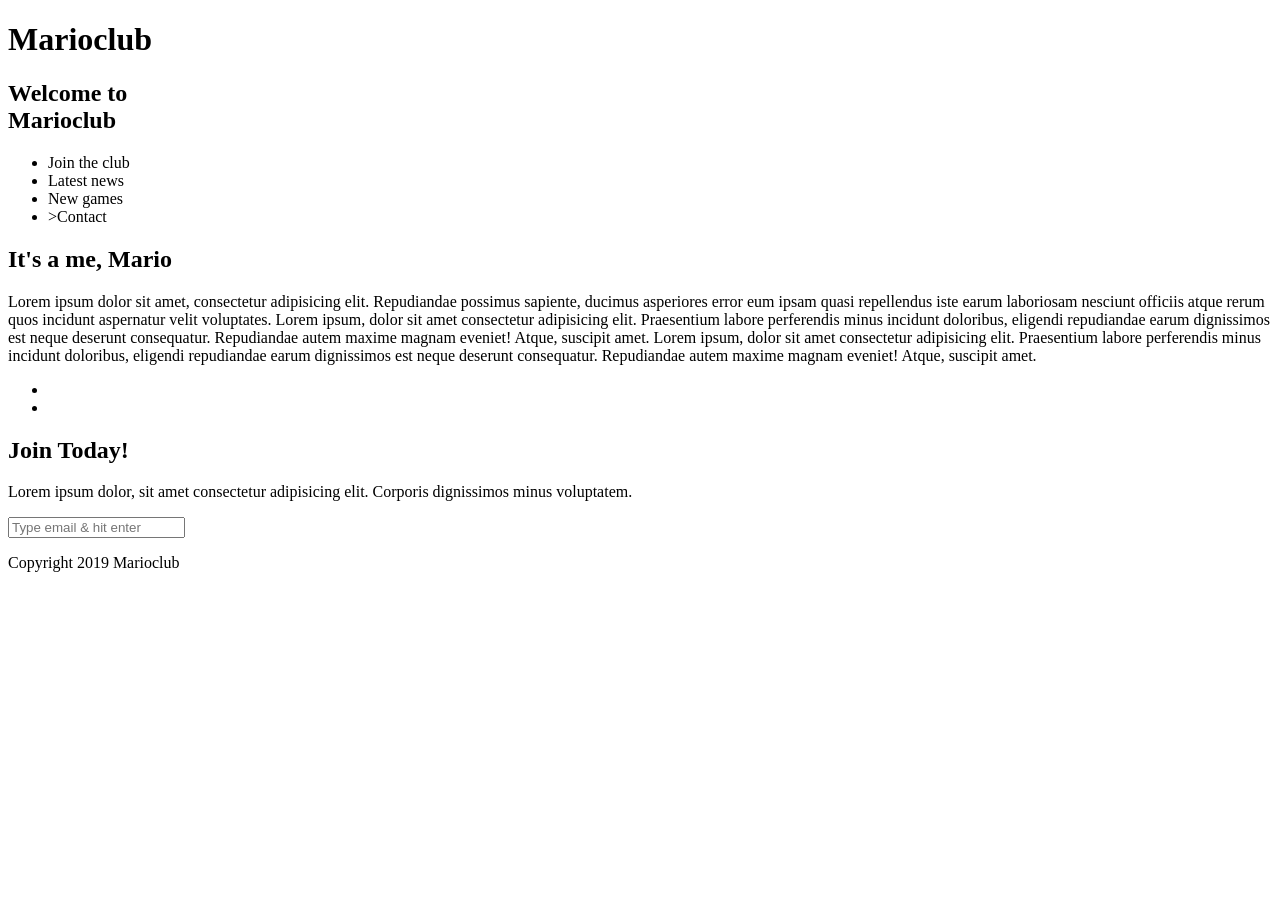
==== index.html @ 10261339 "Update index.html" ====
<!DOCTYPE html>
<html lang="en">

<head>
    <meta name="viewport" content="width=device-width, initial-scale=1.0">
    <!--- Write the correct path to the favicon.ico inside the href attribute below --->
    <link rel="shortcut icon" href="" type="image/x-icon">

    <!--- Write the correct path to the favicon.ico inside the href attribute below --->
    <link rel="icon" href="" type="image/x-icon">

    <!--- Add a link to stylesheet --->
    <title>Marioclub</title>
</head>

<body>
    <header>
        <!-- aske -->
        <!--- Convert h1 tag into a clickable link that opens the landingpage - index.html --->
        <h1>Marioclub</h1>
    </header>
    <section class="banner">
        <!--- Add a image tag that displays banner.jpg and add an alt attribute with following text "marioclub welcome banner"  --->
        <div class="welcome">
            <h2>Welcome to <br><span>Marioclub</span></h2>
        </div>
    </section>
    <nav class="main-nav">
        <ul>
            <!--- Add a link around the <li>Join the club</li> tag that refers to index.html and inside the link tag add a class attribute named "join" --->
            <li>Join the club</li>
            <!--- Add a link tag around the <li>Lastest news</li> tag that refers to news.html --->
            <li>Latest news</li>
            <!--- Add a link tag around the <li>New games</li> tag that refers to games.html --->
            <li>New games</li>
            <!--- Add a link tag around the <li>Contact</li> tag that refers to contact.html --->
            <li>>Contact</li>
        </ul>
    </nav>
    <main>
        <article>
            <h2>It's a me, Mario</h2>
            <p>Lorem ipsum dolor sit amet, consectetur adipisicing elit. Repudiandae possimus sapiente, ducimus asperiores error eum ipsam quasi repellendus iste earum laboriosam nesciunt officiis atque rerum quos incidunt aspernatur velit voluptates. Lorem ipsum, dolor sit amet consectetur adipisicing elit. Praesentium labore perferendis minus incidunt doloribus, eligendi repudiandae earum dignissimos est neque deserunt consequatur. Repudiandae autem maxime magnam eveniet! Atque, suscipit amet. Lorem ipsum, dolor sit amet consectetur adipisicing elit. Praesentium labore perferendis minus incidunt doloribus, eligendi repudiandae earum dignissimos est neque deserunt consequatur. Repudiandae autem maxime magnam eveniet! Atque, suscipit amet.</p>
        </article>
        <ul class="images">
            <!--- Add an image tag inside <li> tag that displays image "thumb-1.jpg" and add an alt attribute with following text "mario thumbnail 1 --->
            <li></li>
            <!--- Add an image tag inside <li> tag that displays image "thumb-2.jpg" and add an alt attribute with following text "mario thumbnail 2 --->
            <li></li>
        </ul>
    </main>
    <section class="join">
        <h2>Join Today!</h2>
        <p>Lorem ipsum dolor, sit amet consectetur adipisicing elit. Corporis dignissimos minus voluptatem.</p>
        <form>
            <input type="email" name="email" placeholder="Type email & hit enter" required>
        </form>
    </section>
    <footer>
        <p class="copyright">Copyright 2019 Marioclub</p>
    </footer>
</body>

</html>
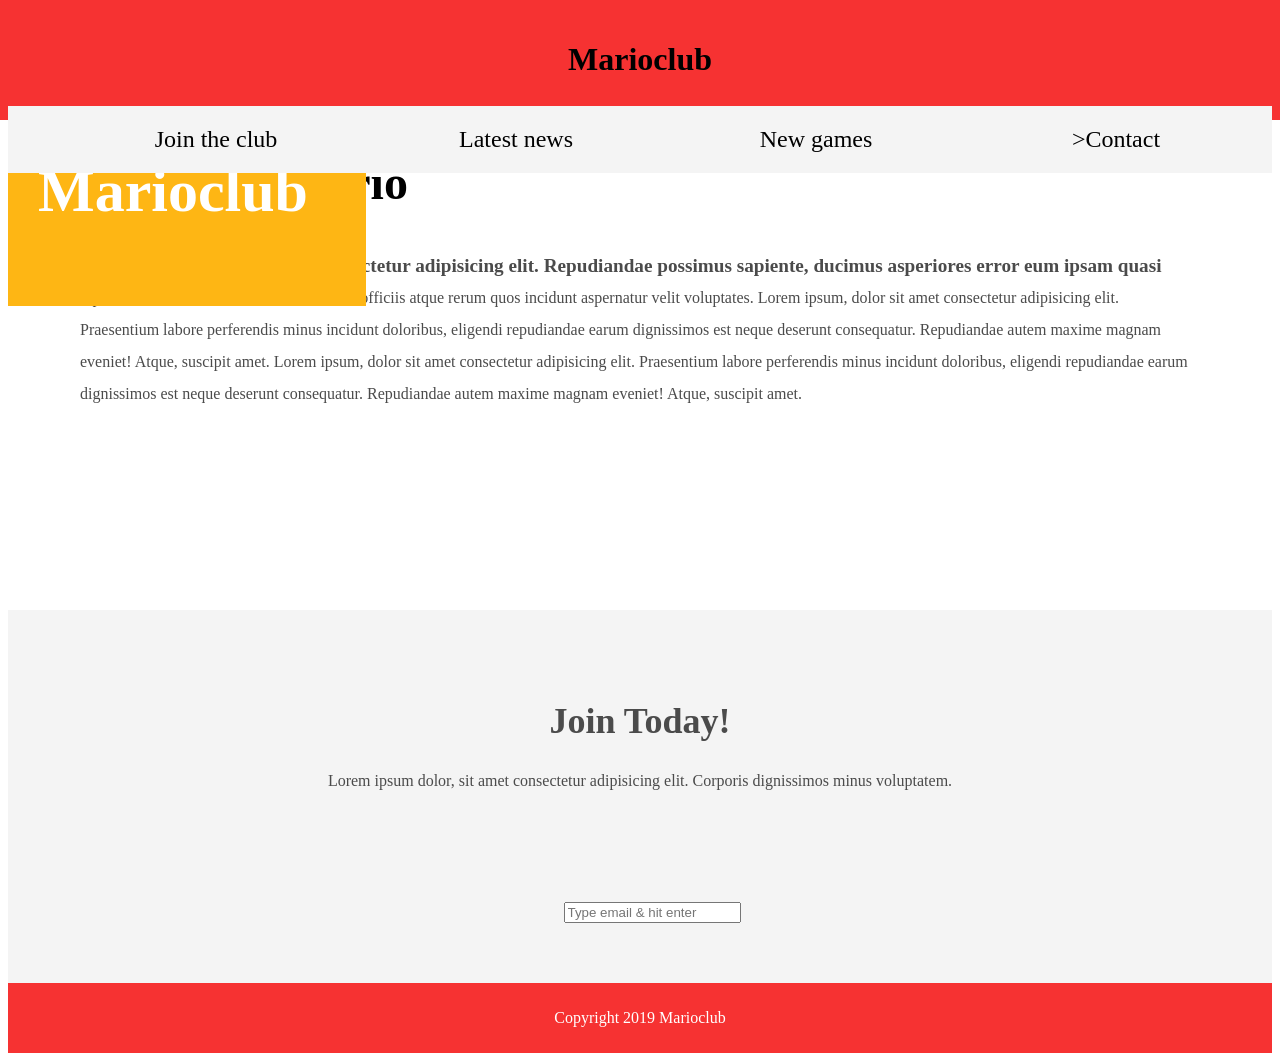
==== commit 1072f2d2: "Update index.html" ====
--- a/index.html
+++ b/index.html
@@ -4,12 +4,13 @@
 <head>
     <meta name="viewport" content="width=device-width, initial-scale=1.0">
     <!--- Write the correct path to the favicon.ico inside the href attribute below --->
-    <link rel="shortcut icon" href="" type="image/x-icon">
+    <link rel="shortcut icon" href="/img/favicon.ico" type="image/x-icon">
 
     <!--- Write the correct path to the favicon.ico inside the href attribute below --->
-    <link rel="icon" href="" type="image/x-icon">
+    <link rel="icon" href="/img/favicon.ico" type="image/x-icon">
 
     <!--- Add a link to stylesheet --->
+        <link rel="stylesheet" href="/CSS/style.css">
     <title>Marioclub</title>
 </head>
 
--- a/CSS/style.css
+++ b/CSS/style.css
@@ -0,0 +1,258 @@
+body, ul, li, h1, h2, a{
+  
+  /* Insert a margin property and set it's value to 0 */
+  /* Insert a padding property and set it's value to 0 */
+  /* Insert a font-family property and set it's value to tahoma
+  font-family: tahoma;
+}
+p{
+  /* Insert a font-size property and set it's value to 18px */
+}
+header{
+  background-color: #F63232;
+  padding: 20px 0;
+  text-align: center;
+  position: fixed;
+  width: 100%;
+  top: 0;
+  left: 0;
+  z-index: 1;
+}
+header h1{
+  /* Insert a color property and set it's value to white  */
+  /* Insert a border property and set it's value to 8px solid white  */
+  /* Insert a display property and set it's value to inline-block  */
+  /* Insert a padding property and set it's value to 6px and 12px  */
+  /* Insert a border-radius property and set it's value to 36px */
+}
+.banner{
+  position: relative;
+}
+.banner img{
+  max-width: 100%;
+}
+.banner .welcome{
+  background:#FEB614;
+  color: white;
+  padding: 30px;
+  font-size: 60px;
+  position: absolute;
+  left: 0;
+  top: 30%;
+} 
+.banner .welcome span{
+  /* Insert a font-size property and set it's value to 1.4em */
+}
+nav{
+  background: #F4F4F4;
+  padding: 20px;
+  position: -webkit-sticky;
+  position: sticky;
+  top: 106px;
+  z-index: 1;
+}
+nav ul{
+  white-space: nowrap;
+  max-width: 1200px;
+  margin: 0 auto;
+  text-align: center;
+}
+nav li{
+  width: 25%;
+  display: inline-block;
+  font-size: 24px;
+}
+nav li a{
+  text-decoration: none;
+  color: #4B4B4B;
+}
+nav li a:hover{
+  /* Insert a text-decoration property and set it's value to underline */
+}
+nav li a.join{
+  color: #F63232;
+}
+main{
+  max-width: 100%;
+  width: 1200px;
+  margin: 80px auto;
+  padding: 0 40px;
+  -webkit-box-sizing: border-box;
+  box-sizing: border-box;
+}
+article h2{
+  /* Insert a color property and set it's value to #F63232  */
+  /* Insert a font-size property and set it's value to 48px */
+  font-size: 48px;
+}
+article p{
+  line-height: 2em;
+  color: #4B4B4B;
+}
+article p::first-line{
+  font-weight: bold;
+  font-size: 1.2em;
+}
+.images{
+  text-align: center;
+  margin: 80px 0;
+  white-space: nowrap;
+}
+.images li{
+  display: inline-block;
+  list-style-type: none;
+  width: 40%;
+  margin: 20px 5%;
+  position: relative;
+}
+.images li:hover{
+  top: -4px;
+}
+.images li img{
+  max-width: 100%;
+}
+.images {
+  display: -webkit-box;
+  display: -ms-flexbox;
+  display: flex;
+  -ms-flex-wrap: wrap;
+  flex-wrap: wrap;
+}
+.coverimage li {
+  -webkit-box-flex: 1;
+  -ms-flex: 0 0 50%;
+  flex: 0 0 50%;
+  margin: 5px;
+  height: 100px;
+}
+section.join{
+  background: #F4F4F4;
+  text-align: center;
+  padding: 60px 20px;
+  color: #4B4B4B;
+}
+section.join h2{
+  font-size: 36px;
+}
+form {
+  /* Insert a padding-left property with following value: 1.5rem */
+  /* Insert a pading-top property with following value: 6rem */
+    padding-left: 1.5rem;
+    padding-top: 6rem;
+}
+form input{
+  /* Insert a margin property and set it's value to 20px and 0  */
+  /* Insert a padding property and set it's value to 10px and 20px */ 
+  /* Insert a font-size property and set it's value to 24px */
+  /* Insert a border-radius property and set it's value to 28px */ 
+  /* Insert a border property and set it's value to 4px solid and white */
+}
+form textarea{
+  margin: 20px 0;
+  padding: 10px 20px;
+  font-size: 24px;
+  border-radius: 28px;
+  border: 4px solid black;
+}
+form input:focus{
+  /* Insert a border property with following values: 4px dashed #4B4B4B */
+  /* Insert a outline property with following values: none */
+}
+form textarea:focus{
+  border: 4px dashed #4B4B4B;
+  outline: none;
+}
+form input:valid{
+  border: 4px solid #71d300;
+}
+input[type="submit"] {
+  /* Insert a width property with following value: 39rem */
+  /* Insert a background-color property with following value: red */
+  /* Insert a font-size property with following value: xx-large */
+  /* Insert a color property with following value: ghostwhite */
+    color: ghostwhite;
+}
+input[type="submit"]:focus {
+    border: 4px dashed ghostwhite;
+    outline: none
+}
+footer{
+  background: #F63232;
+  color: white;
+  padding: 10px;
+  text-align: center;
+}
+
+/* responsive styles */
+
+@media screen and (max-width: 1400px){
+
+  .banner .welcome{
+    font-size: 40px;
+  }
+
+}
+
+@media screen and (max-width: 960px){
+
+  .banner .welcome{
+    font-size: 28px;
+  }
+  nav li{
+    font-size: 18px;
+  }
+
+}
+
+@media screen and (max-width: 700px){
+
+  .banner .welcome{
+    font-size: 20px;
+    position: relative;
+    text-align: center;
+  }
+  .banner .welcome br{
+    display: none;
+  }
+  .banner .welcome span{
+    font-size: 1em;
+  }
+  nav li{
+    font-size: 18px;
+  }
+  .images li{
+    width: 100%;
+    display: block;
+    margin: 20px auto;
+  }
+
+}
+
+@media screen and (max-width: 560px){
+
+  .banner .welcome{
+    font-size: 20px;
+    position: relative;
+    text-align: center;
+  }
+  .banner .welcome br{
+    display: none;
+  }
+  .banner .welcome span{
+    font-size: 1em;
+  }
+  nav li{
+    display: block;
+    width: 100%;
+    margin: 12px 0;
+  }
+  article h2{
+    font-size: 36px;
+  }
+  header, nav{
+    position: relative;
+    top: 0;
+  }
+  
+
+}
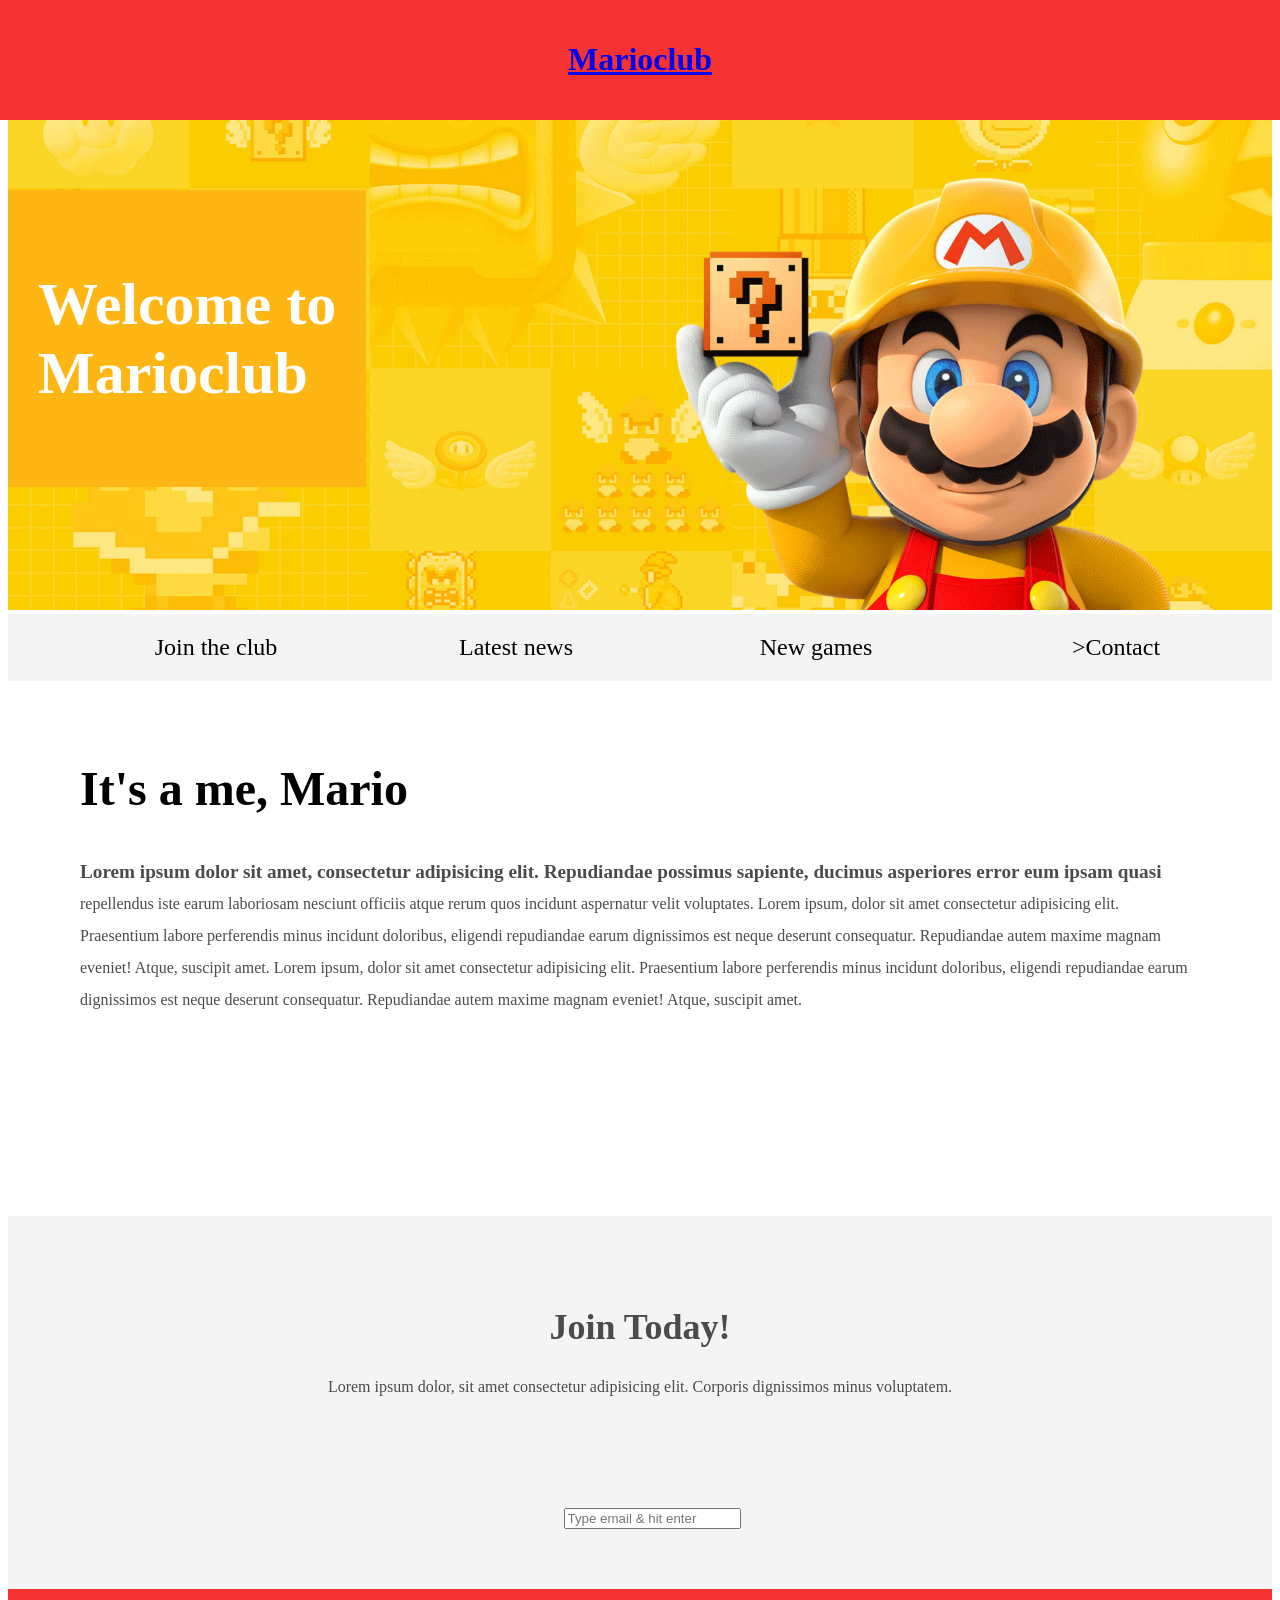
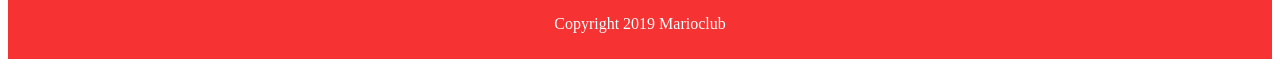
==== commit 93ee8e36: "Update index.html" ====
--- a/index.html
+++ b/index.html
@@ -3,25 +3,25 @@
 
 <head>
     <meta name="viewport" content="width=device-width, initial-scale=1.0">
-    <!--- Write the correct path to the favicon.ico inside the href attribute below --->
+    <!--- DONE Write the correct path to the favicon.ico inside the href attribute below --->
     <link rel="shortcut icon" href="/img/favicon.ico" type="image/x-icon">
 
-    <!--- Write the correct path to the favicon.ico inside the href attribute below --->
+    <!---  DONE Write the correct path to the favicon.ico inside the href attribute below --->
     <link rel="icon" href="/img/favicon.ico" type="image/x-icon">
 
-    <!--- Add a link to stylesheet --->
+    <!--- DONE Add a link to stylesheet --->
         <link rel="stylesheet" href="/CSS/style.css">
     <title>Marioclub</title>
 </head>
 
 <body>
     <header>
-        <!-- aske -->
-        <!--- Convert h1 tag into a clickable link that opens the landingpage - index.html --->
-        <h1>Marioclub</h1>
+        <!--- DONE Convert h1 tag into a clickable link that opens the landingpage - index.html --->
+        <h1><a href="index.html">Marioclub</a></h1>
     </header>
     <section class="banner">
         <!--- Add a image tag that displays banner.jpg and add an alt attribute with following text "marioclub welcome banner"  --->
+        <img src="/img/banner.jpg" alt="marioclub welcome banner">
         <div class="welcome">
             <h2>Welcome to <br><span>Marioclub</span></h2>
         </div>
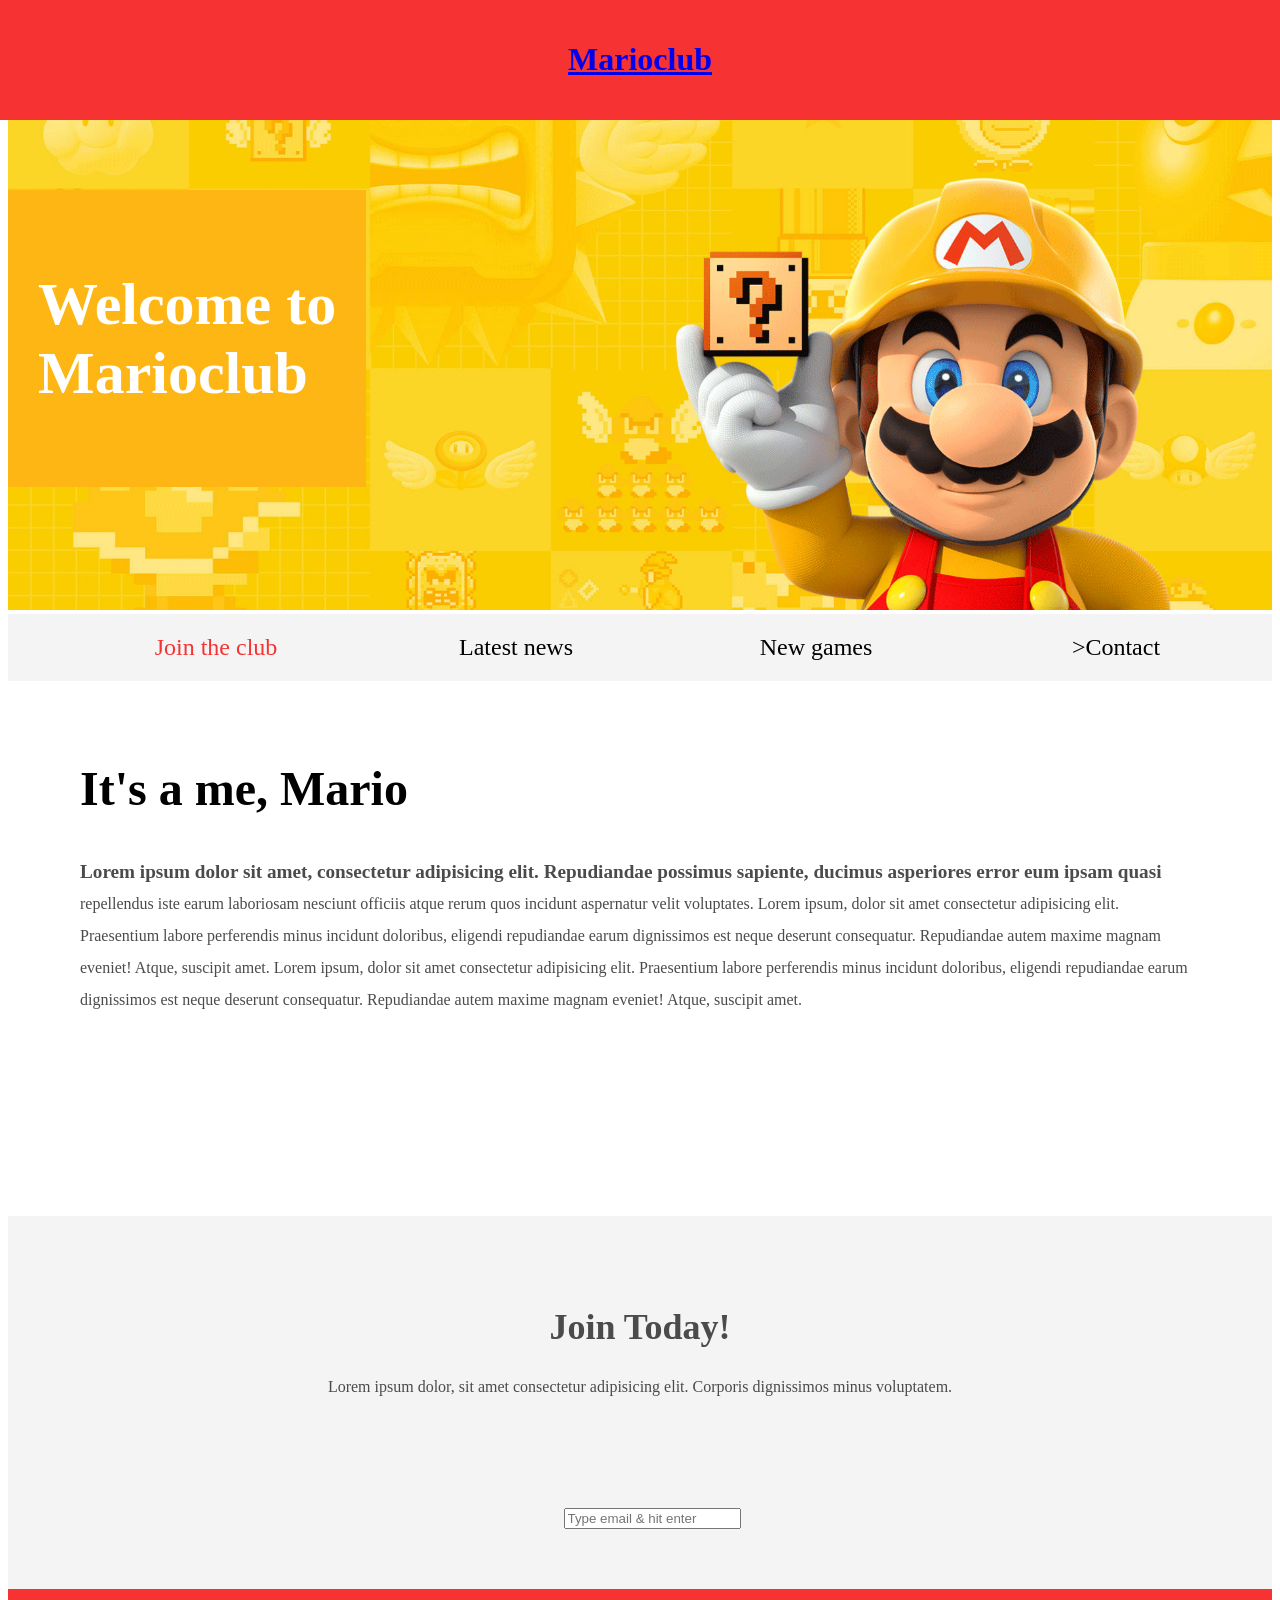
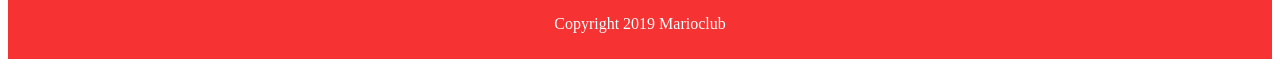
==== commit 23f93d06: "Update index.html" ====
--- a/index.html
+++ b/index.html
@@ -20,7 +20,7 @@
         <h1><a href="index.html">Marioclub</a></h1>
     </header>
     <section class="banner">
-        <!--- Add a image tag that displays banner.jpg and add an alt attribute with following text "marioclub welcome banner"  --->
+        <!--- DONE Add a image tag that displays banner.jpg and add an alt attribute with following text "marioclub welcome banner"  --->
         <img src="/img/banner.jpg" alt="marioclub welcome banner">
         <div class="welcome">
             <h2>Welcome to <br><span>Marioclub</span></h2>
@@ -29,7 +29,7 @@
     <nav class="main-nav">
         <ul>
             <!--- Add a link around the <li>Join the club</li> tag that refers to index.html and inside the link tag add a class attribute named "join" --->
-            <li>Join the club</li>
+            <li><a href="index.html" class="join">Join the club</a></li>
             <!--- Add a link tag around the <li>Lastest news</li> tag that refers to news.html --->
             <li>Latest news</li>
             <!--- Add a link tag around the <li>New games</li> tag that refers to games.html --->
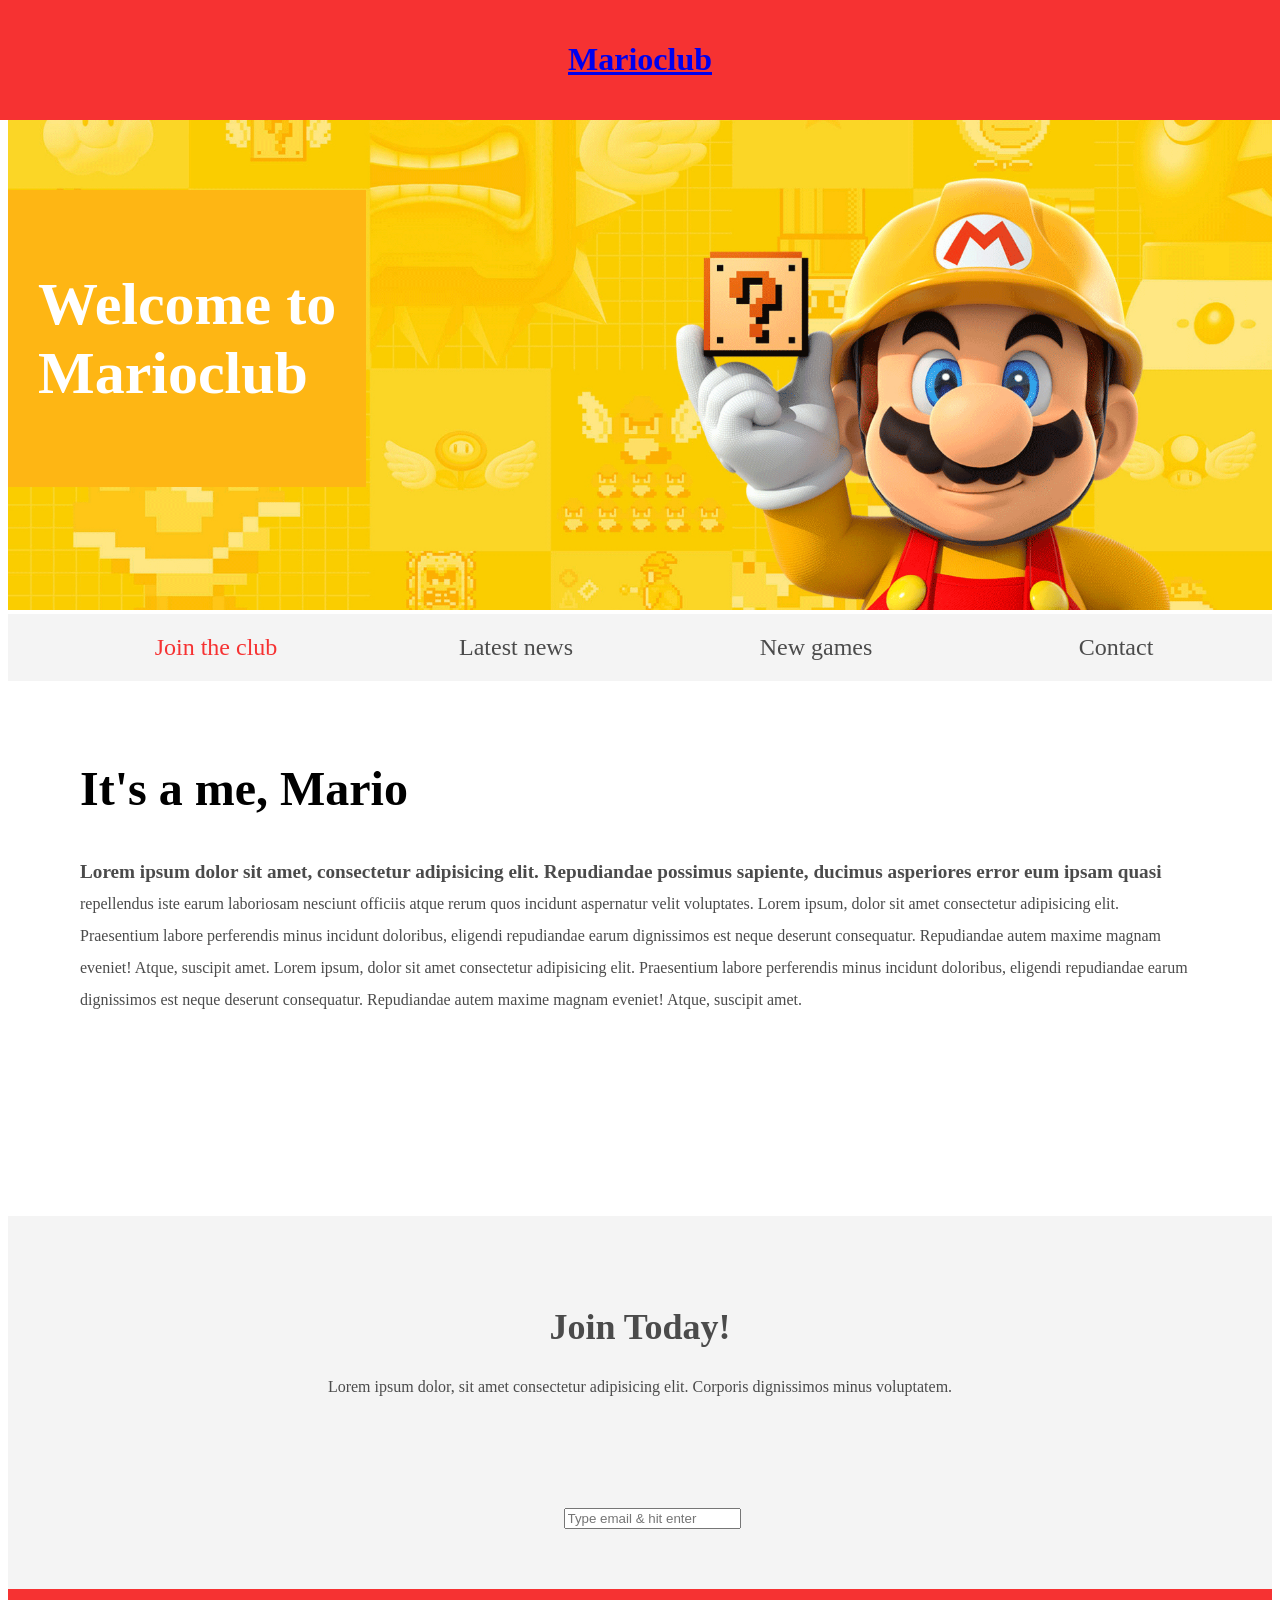
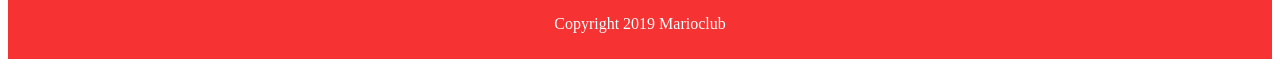
==== commit 9a174993: "nav class update" ====
--- a/index.html
+++ b/index.html
@@ -31,11 +31,11 @@
             <!--- Add a link around the <li>Join the club</li> tag that refers to index.html and inside the link tag add a class attribute named "join" --->
             <li><a href="index.html" class="join">Join the club</a></li>
             <!--- Add a link tag around the <li>Lastest news</li> tag that refers to news.html --->
-            <li>Latest news</li>
+            <li><a href="news.html">Latest news</a></li>
             <!--- Add a link tag around the <li>New games</li> tag that refers to games.html --->
-            <li>New games</li>
+            <li><a href="games.html">New games</a></li>
             <!--- Add a link tag around the <li>Contact</li> tag that refers to contact.html --->
-            <li>>Contact</li>
+            <li><a href="contact.html">Contact</a></li>
         </ul>
     </nav>
     <main>
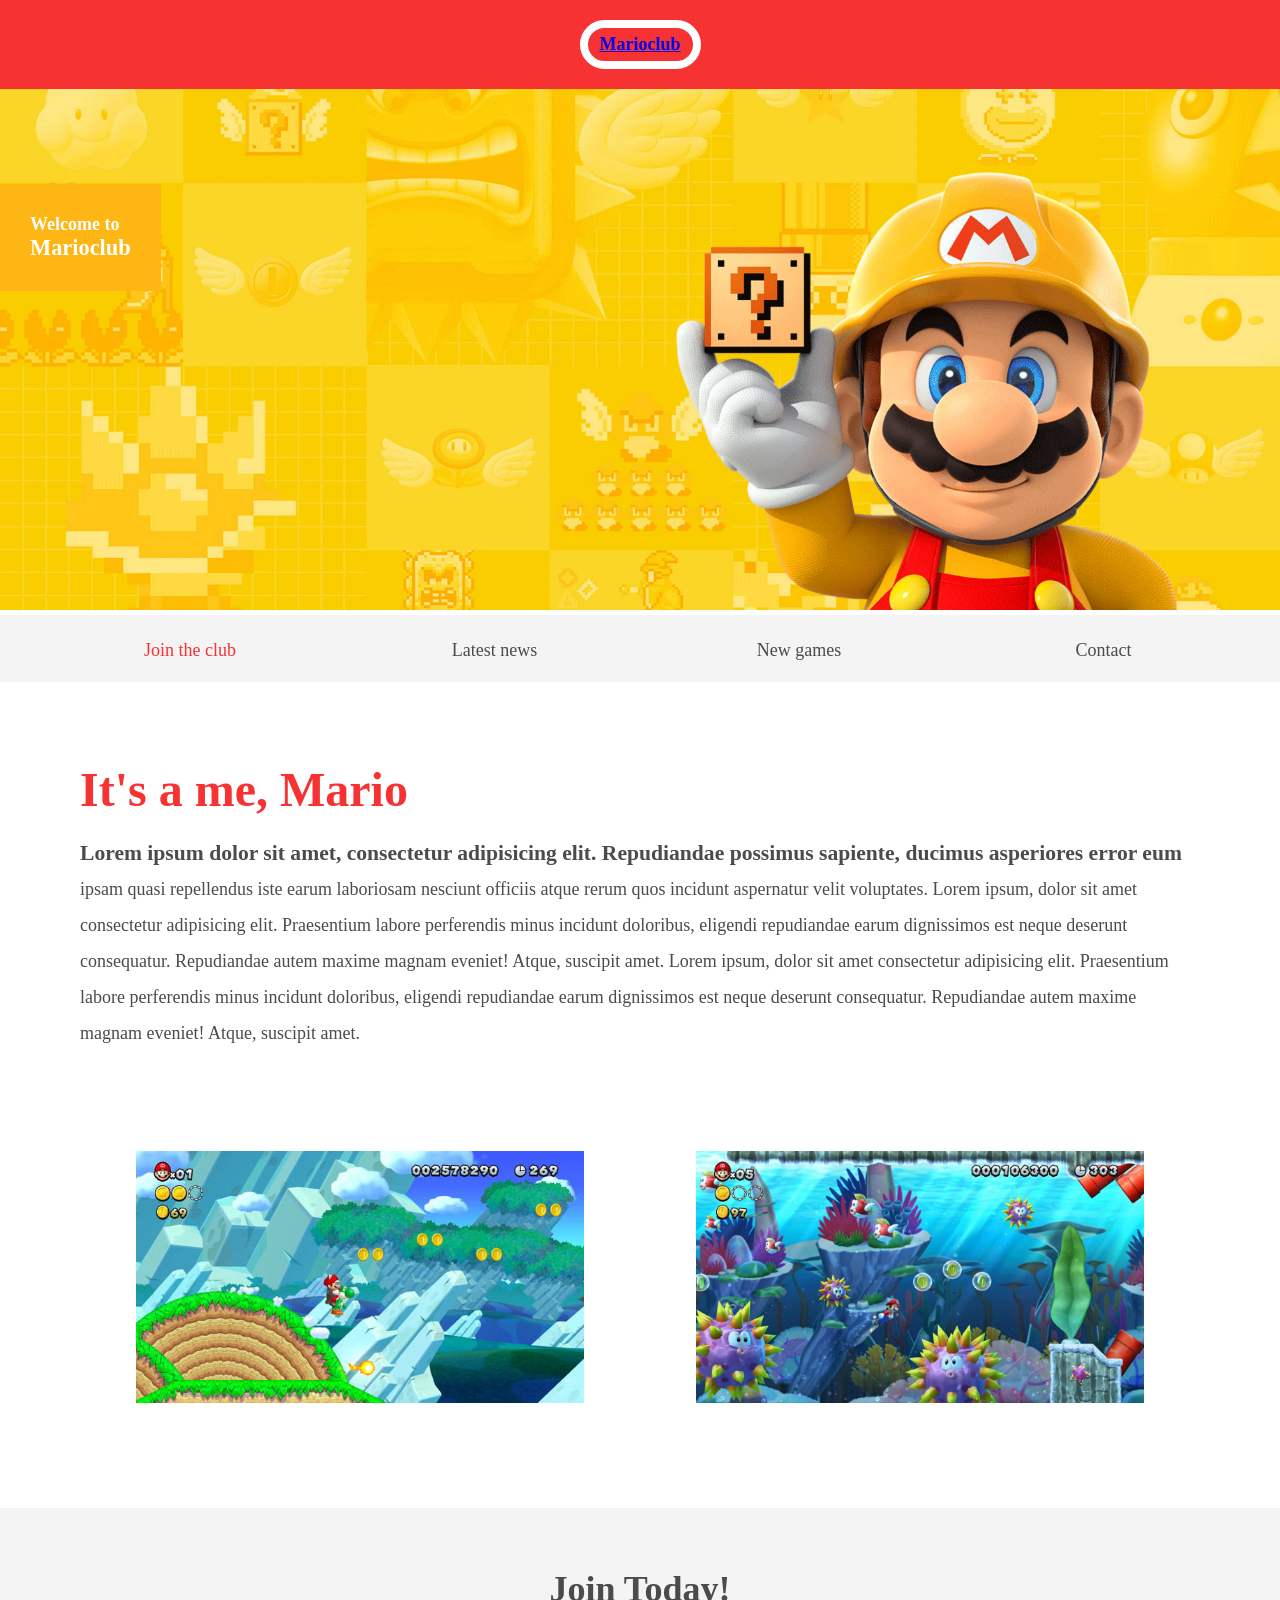
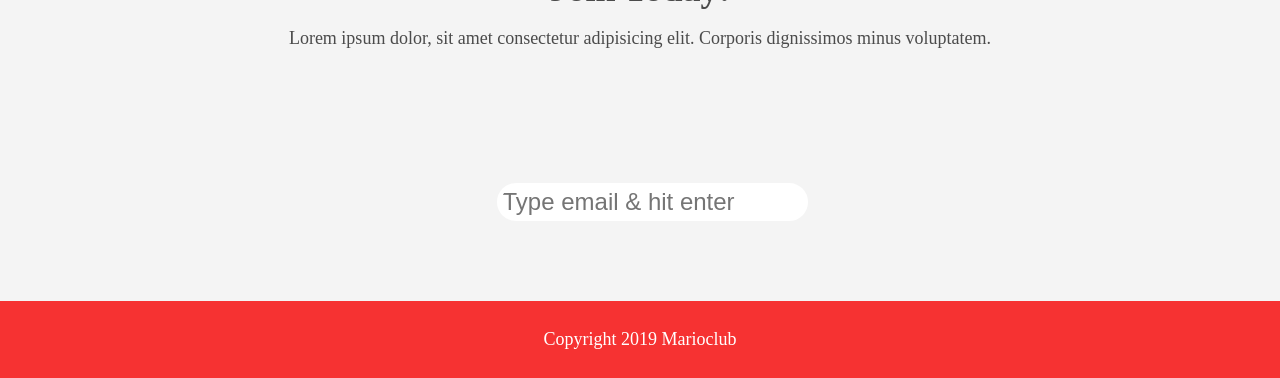
==== commit ab01ccdf: "Update index.html" ====
--- a/index.html
+++ b/index.html
@@ -30,7 +30,7 @@
         <ul>
             <!--- Add a link around the <li>Join the club</li> tag that refers to index.html and inside the link tag add a class attribute named "join" --->
             <li><a href="index.html" class="join">Join the club</a></li>
-            <!--- Add a link tag around the <li>Lastest news</li> tag that refers to news.html --->
+            <!--- Add a link tag around the <li>Latest news</li> tag that refers to news.html --->
             <li><a href="news.html">Latest news</a></li>
             <!--- Add a link tag around the <li>New games</li> tag that refers to games.html --->
             <li><a href="games.html">New games</a></li>
@@ -45,9 +45,9 @@
         </article>
         <ul class="images">
             <!--- Add an image tag inside <li> tag that displays image "thumb-1.jpg" and add an alt attribute with following text "mario thumbnail 1 --->
-            <li></li>
+            <li><img src="/img/thumb-1.JPG" alt="mario thumbnail 1"></li>
             <!--- Add an image tag inside <li> tag that displays image "thumb-2.jpg" and add an alt attribute with following text "mario thumbnail 2 --->
-            <li></li>
+            <li><img src="/img/thumb-2.jpg" alt="mario thumbnail 2"></li>
         </ul>
     </main>
     <section class="join">
--- a/CSS/style.css
+++ b/CSS/style.css
@@ -1,12 +1,16 @@
 body, ul, li, h1, h2, a{
   
   /* Insert a margin property and set it's value to 0 */
+  margin: 0;
   /* Insert a padding property and set it's value to 0 */
+  padding: 0;
   /* Insert a font-family property and set it's value to tahoma
   font-family: tahoma;
 }
 p{
   /* Insert a font-size property and set it's value to 18px */
+  font-family:Tahoma;
+  font-size: 18px;
 }
 header{
   background-color: #F63232;
@@ -20,10 +24,15 @@
 }
 header h1{
   /* Insert a color property and set it's value to white  */
+  color: white;
   /* Insert a border property and set it's value to 8px solid white  */
+  border: 8px solid white;
   /* Insert a display property and set it's value to inline-block  */
+  display: inline-block;
   /* Insert a padding property and set it's value to 6px and 12px  */
+  padding: 6px 12px;
   /* Insert a border-radius property and set it's value to 36px */
+  border-radius: 36px;
 }
 .banner{
   position: relative;
@@ -42,6 +51,7 @@
 } 
 .banner .welcome span{
   /* Insert a font-size property and set it's value to 1.4em */
+  font-size: 1.4rem;
 }
 nav{
   background: #F4F4F4;
@@ -68,6 +78,7 @@
 }
 nav li a:hover{
   /* Insert a text-decoration property and set it's value to underline */
+  text-decoration: underline;
 }
 nav li a.join{
   color: #F63232;
@@ -82,6 +93,7 @@
 }
 article h2{
   /* Insert a color property and set it's value to #F63232  */
+  color: #F63232;
   /* Insert a font-size property and set it's value to 48px */
   font-size: 48px;
 }
@@ -142,10 +154,15 @@
 }
 form input{
   /* Insert a margin property and set it's value to 20px and 0  */
+  margin: 20px 0;
   /* Insert a padding property and set it's value to 10px and 20px */ 
+  pad: 10px 20px;
   /* Insert a font-size property and set it's value to 24px */
-  /* Insert a border-radius property and set it's value to 28px */ 
+  font-size: 24px;
+  /* Insert a border-radius property and set it's value to 28px */
+  border-radius: 28px; 
   /* Insert a border property and set it's value to 4px solid and white */
+  border: 4px solid white;
 }
 form textarea{
   margin: 20px 0;
@@ -156,7 +173,9 @@
 }
 form input:focus{
   /* Insert a border property with following values: 4px dashed #4B4B4B */
+  border: 4px dashed #4B4B4B;
   /* Insert a outline property with following values: none */
+  outline: none;
 }
 form textarea:focus{
   border: 4px dashed #4B4B4B;
@@ -167,8 +186,11 @@
 }
 input[type="submit"] {
   /* Insert a width property with following value: 39rem */
+  width: 39rem;
   /* Insert a background-color property with following value: red */
+  background-color: red;
   /* Insert a font-size property with following value: xx-large */
+  font-size: xx-large;
   /* Insert a color property with following value: ghostwhite */
     color: ghostwhite;
 }
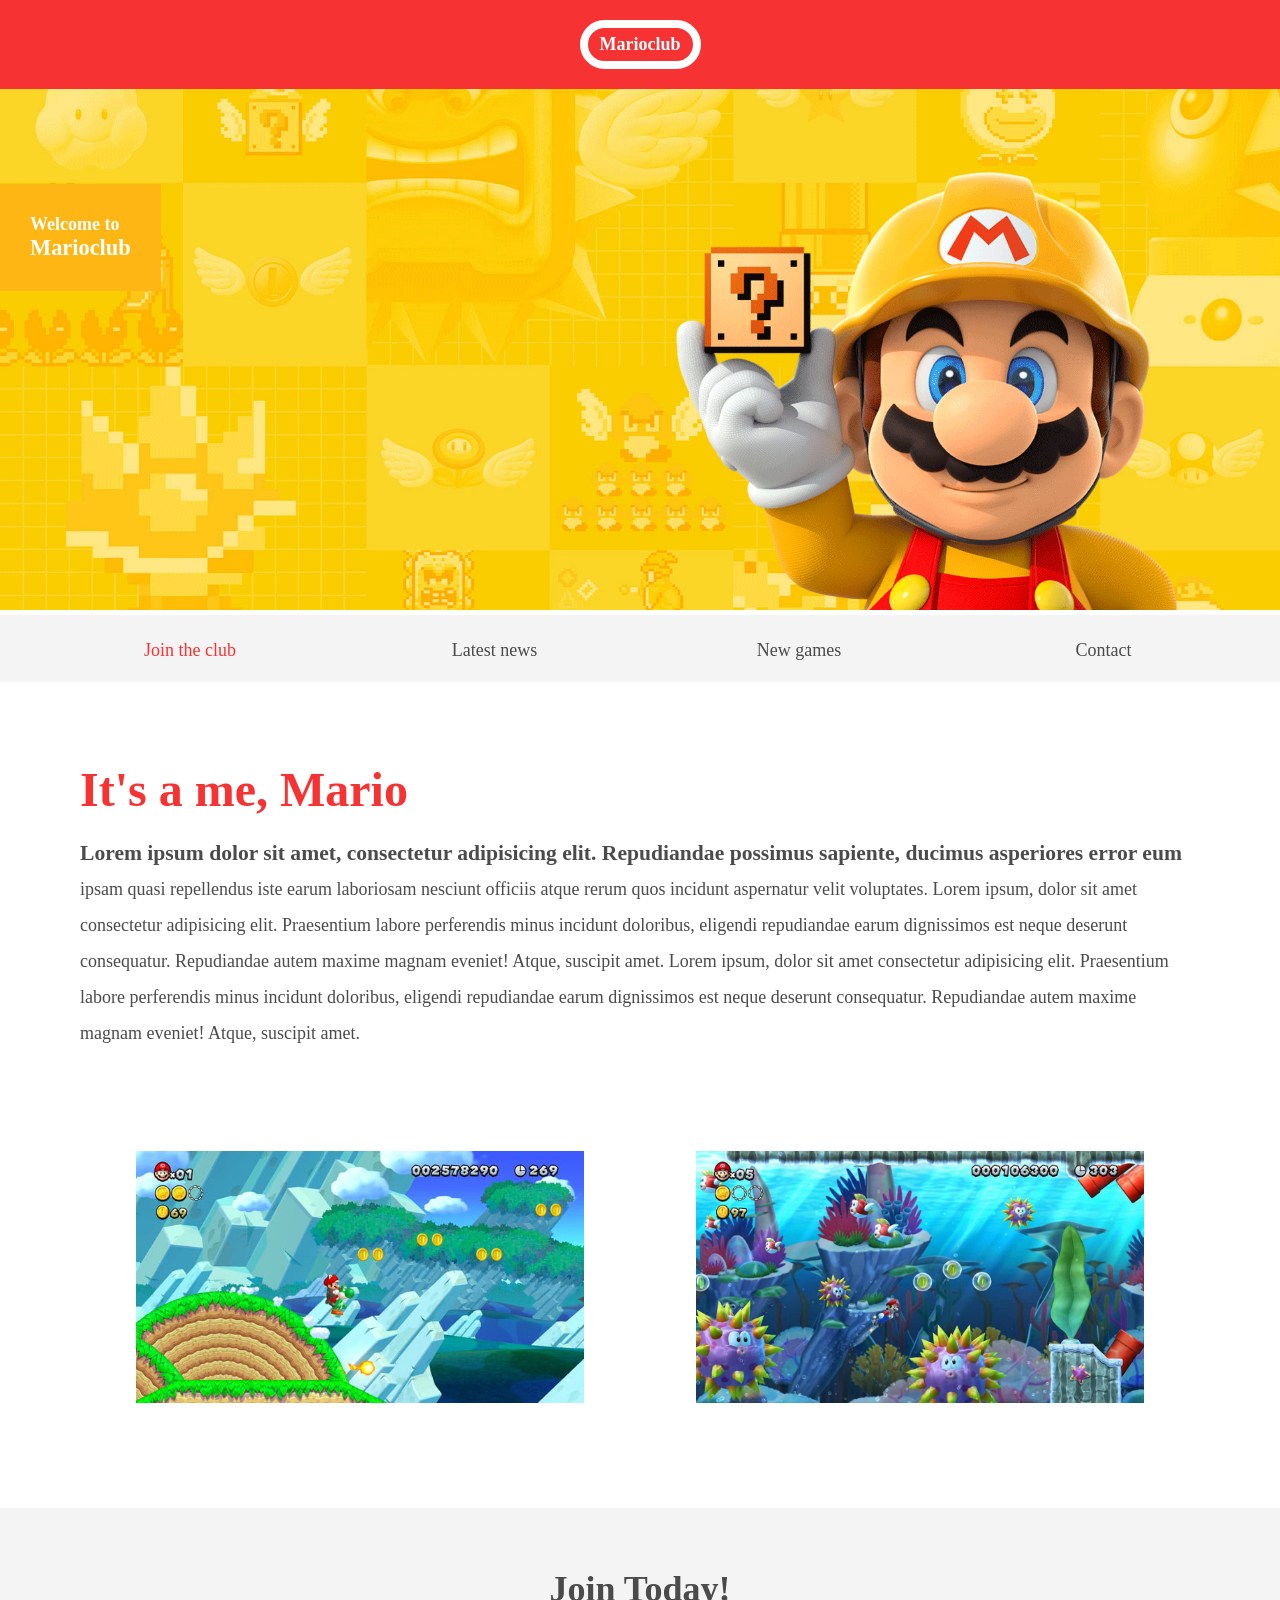
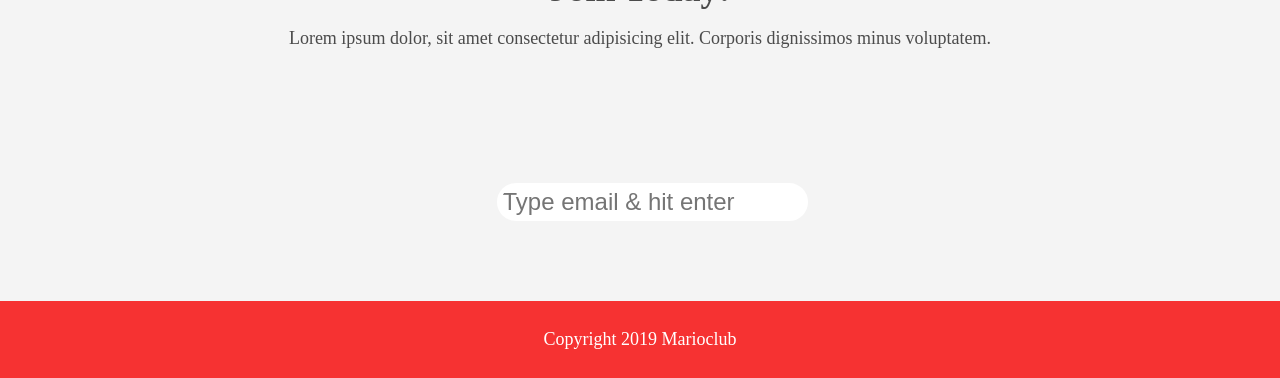
==== commit 2fc58f60: "rettet linket i toppen i index og news så de matcher" ====
--- a/index.html
+++ b/index.html
@@ -17,7 +17,7 @@
 <body>
     <header>
         <!--- DONE Convert h1 tag into a clickable link that opens the landingpage - index.html --->
-        <h1><a href="index.html">Marioclub</a></h1>
+        <a href="index.html"><h1>Marioclub</h1></a>
     </header>
     <section class="banner">
         <!--- DONE Add a image tag that displays banner.jpg and add an alt attribute with following text "marioclub welcome banner"  --->
